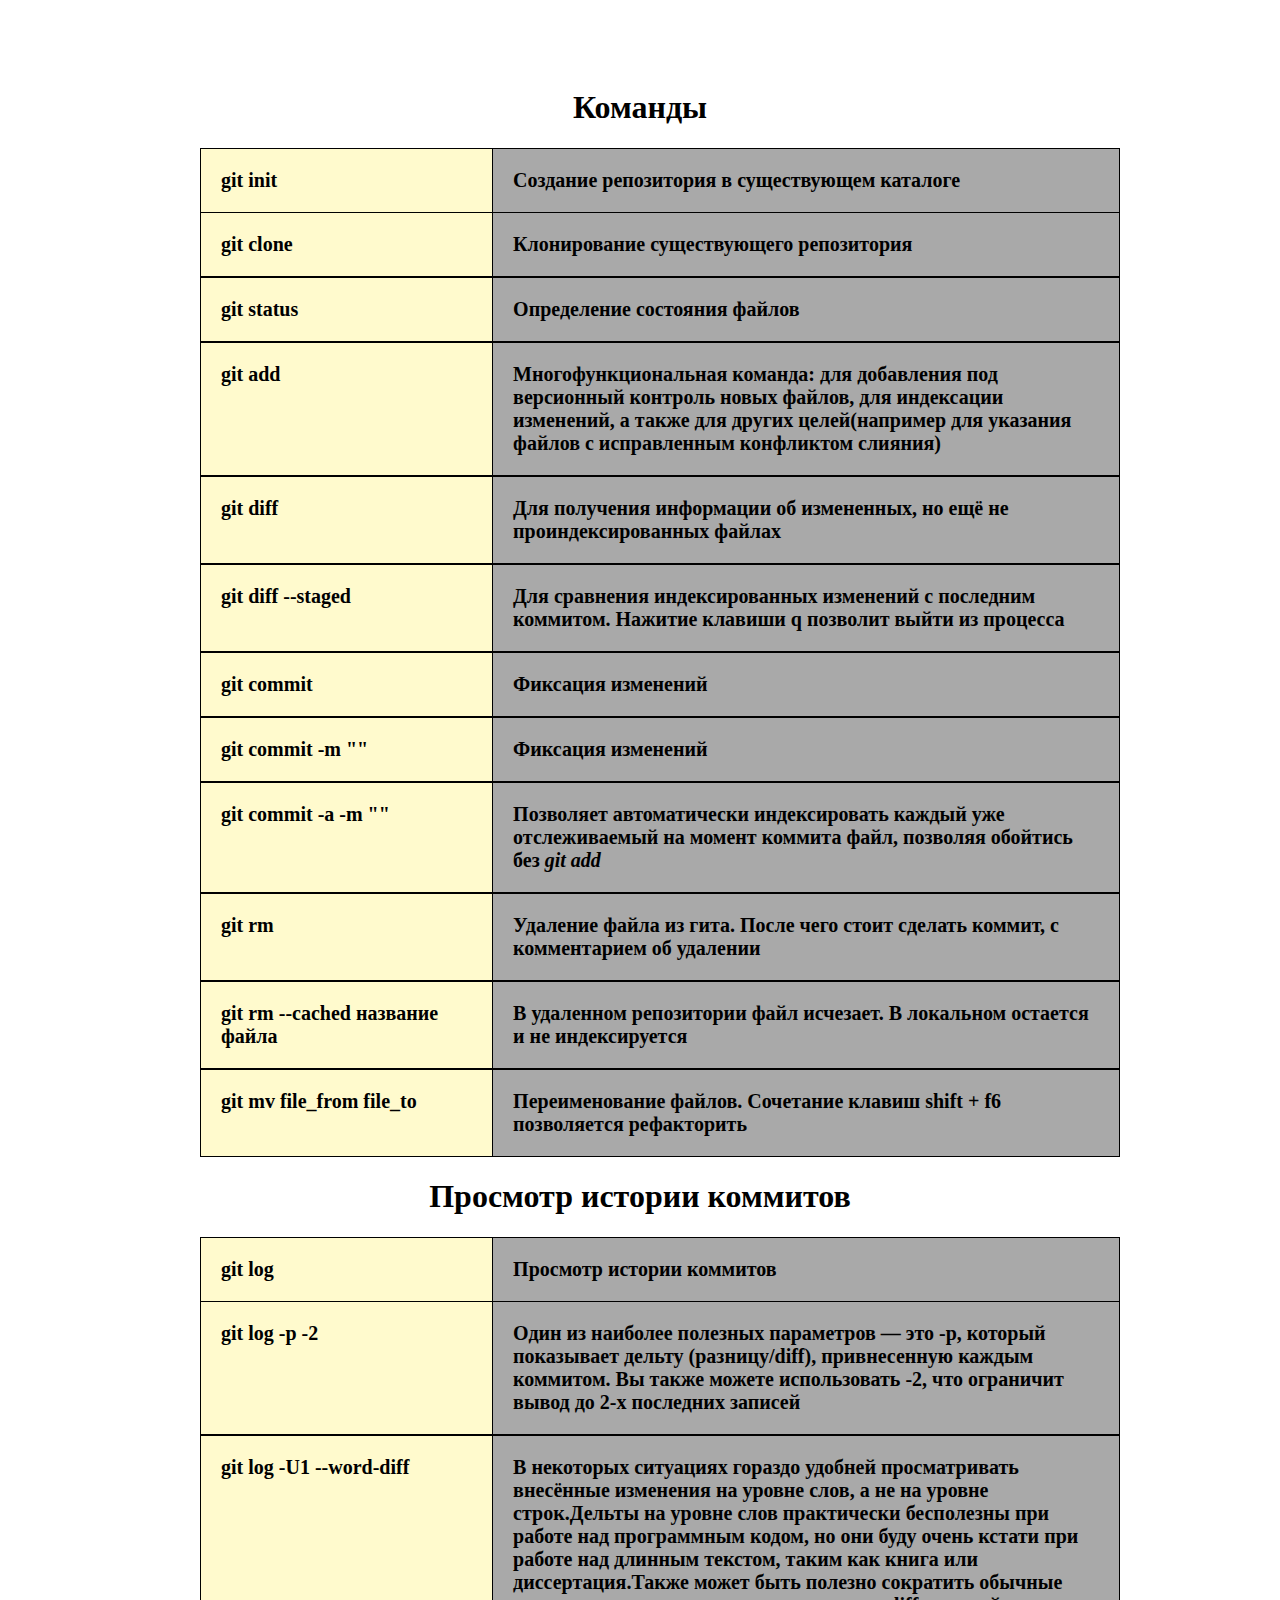
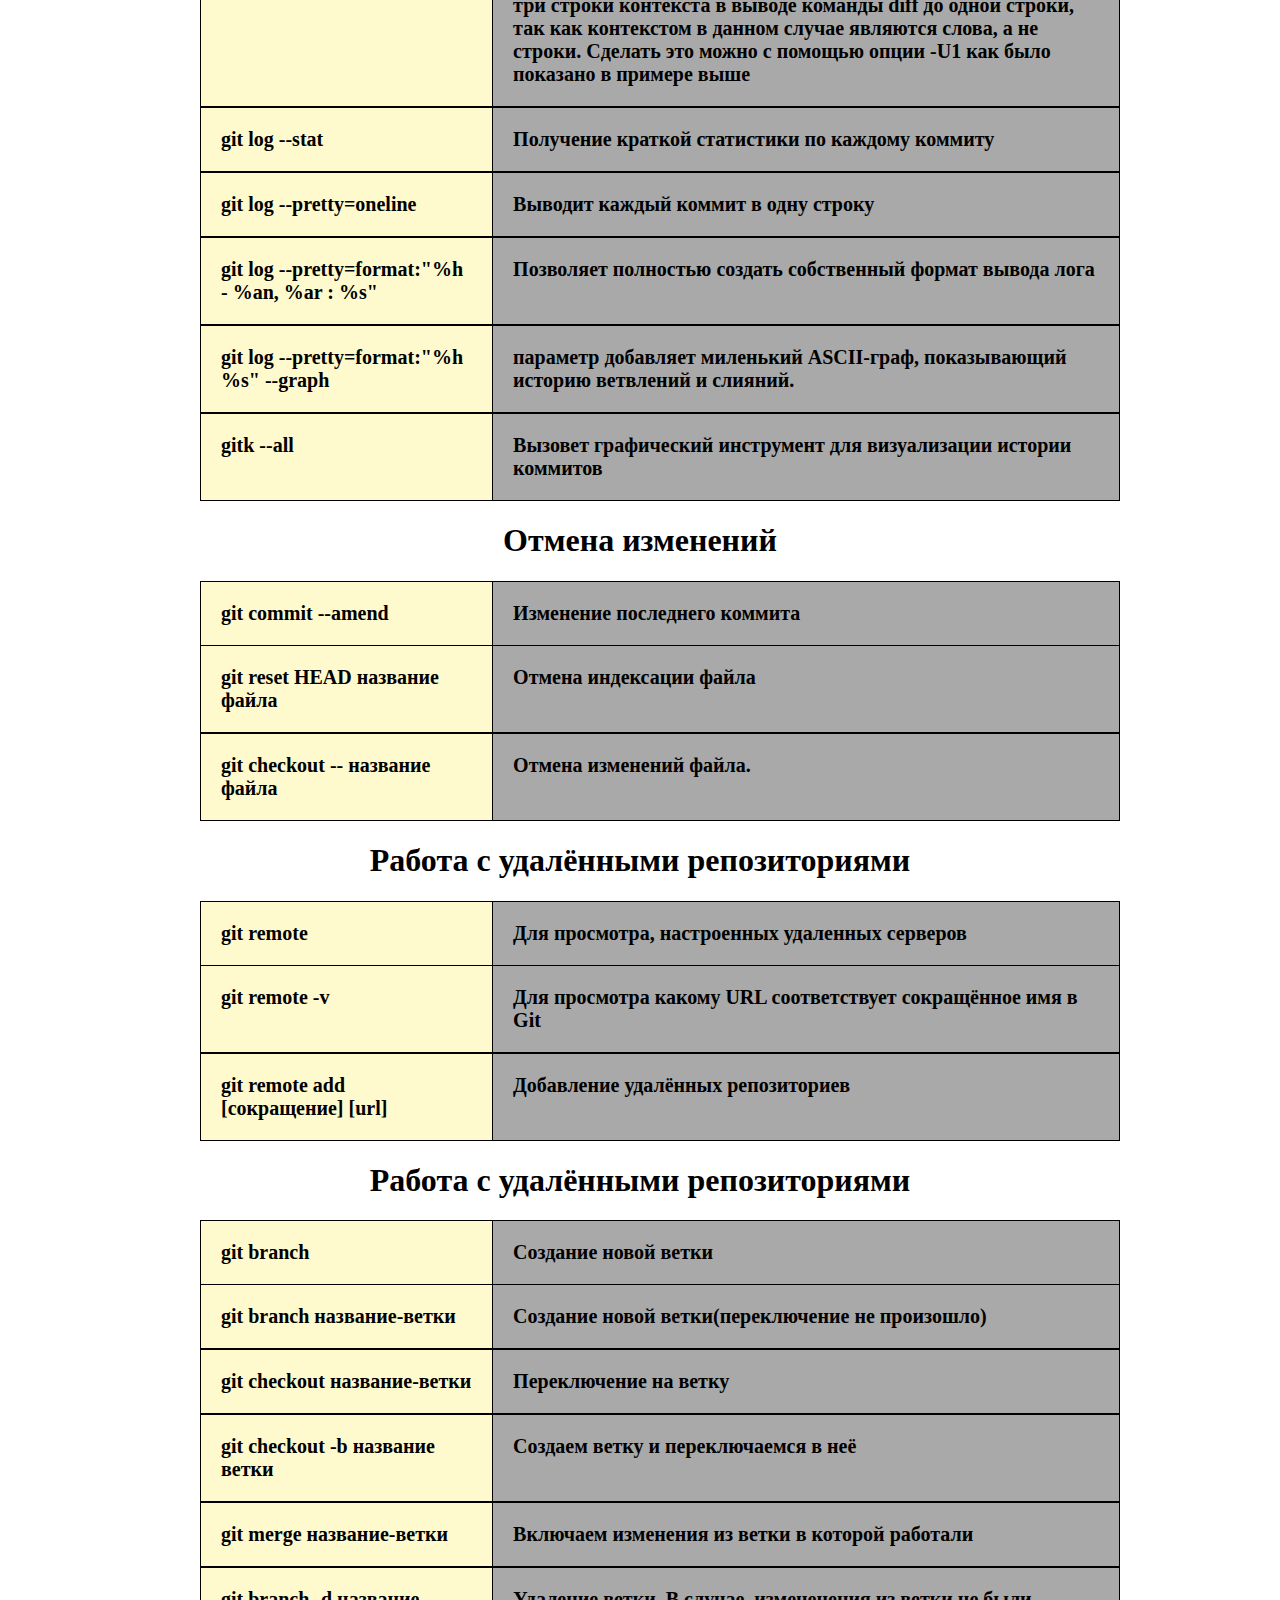
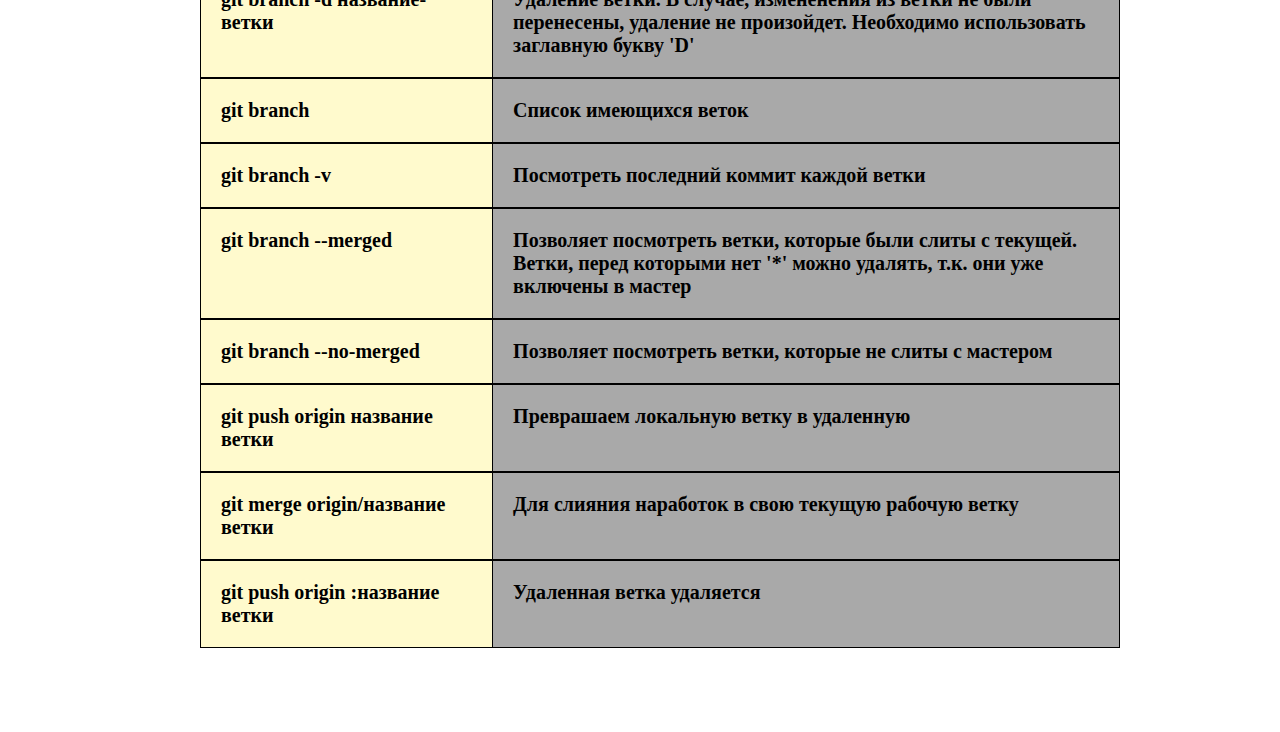
==== index.html @ 86191137 "Первый коммит" ====
<!DOCTYPE html>
<html lang="en">
<head>
	<meta charset="UTF-8">
	<title>Study Git</title>
	<link rel="stylesheet" href="style.css">
	<script src="style.js"></script>
</head>
<body>
<div class="container">
	<h1>Команды</h1>
	<ul class="git-list">
		<li class="git-list__item">
			<span class="git-list__command">git init</span>
			<span class="git-list__description">Создание репозитория в существующем каталоге</span>
		</li>
		<li class="git-list__item">
			<span class="git-list__command">git clone</span>
			<span class="git-list__description">Клонирование существующего репозитория</span>
		</li>
		<li class="git-list__item">
			<span class="git-list__command">git status</span>
			<span class="git-list__description">Определение состояния файлов</span>
		</li>
		<li class="git-list__item">
			<span class="git-list__command">git add</span>
			<span class="git-list__description">Многофункциональная команда: для добавления под версионный контроль новых файлов, для индексации изменений, а также для других целей(например для указания файлов с исправленным конфликтом слияния)</span>
		</li>
		<li class="git-list__item">
			<span class="git-list__command">git diff</span>
			<span class="git-list__description">Для получения информации об измененных, но ещё не проиндексированных файлах</span>
		</li>
		<li class="git-list__item">
			<span class="git-list__command">git diff --staged</span>
			<span class="git-list__description">Для сравнения индексированных изменений с последним коммитом. Нажитие клавиши q позволит выйти из процесса</span>
		</li>
		<li class="git-list__item">
			<span class="git-list__command">git commit</span>
			<span class="git-list__description">Фиксация изменений</span>
		</li>
		<li class="git-list__item">
			<span class="git-list__command">git commit -m ""</span>
			<span class="git-list__description">Фиксация изменений</span>
		</li>
		<li class="git-list__item">
			<span class="git-list__command">git commit -a -m ""</span>
			<span class="git-list__description">Позволяет автоматически индексировать каждый уже отслеживаемый на момент коммита файл, позволяя обойтись без <i>git add</i></span>
		</li>
		<li class="git-list__item">
			<span class="git-list__command">git rm</span>
			<span class="git-list__description">Удаление файла из гита. После чего стоит сделать коммит, с комментарием об удалении</span>
		</li>
		<li class="git-list__item">
			<span class="git-list__command">git rm --cached название файла</span>
			<span class="git-list__description">В удаленном репозитории файл исчезает. В локальном остается и не индексируется</span>
		</li>
		<li class="git-list__item">
			<span class="git-list__command">git mv file_from file_to</span>
			<span class="git-list__description">Переименование файлов. Сочетание клавиш shift + f6 позволяется рефакторить</span>
		</li>
	</ul>
	<h1>Просмотр истории коммитов</h1>
	<ul class="git-list">
		<li class="git-list__item">
			<span class="git-list__command">git log</span>
			<span class="git-list__description">Просмотр истории коммитов</span>
		</li>
		<li class="git-list__item">
			<span class="git-list__command">git log -p -2</span>
			<span class="git-list__description">Один из наиболее полезных параметров — это -p, который показывает дельту (разницу/diff), привнесенную каждым коммитом. Вы также можете использовать -2, что ограничит вывод до 2-х последних записей</span>
		</li>
		<li class="git-list__item">
			<span class="git-list__command">git log -U1 --word-diff</span>
			<span class="git-list__description">В некоторых ситуациях гораздо удобней просматривать внесённые изменения на уровне слов, а не на уровне строк.Дельты на уровне слов практически бесполезны при работе над программным кодом, но они буду очень кстати при работе над длинным текстом, таким как книга или диссертация.Также может быть полезно сократить обычные три строки контекста в выводе команды diff до одной строки, так как контекстом в данном случае являются слова, а не строки. Сделать это можно с помощью опции -U1 как было показано в примере выше</span>
		</li>
		<li class="git-list__item">
			<span class="git-list__command">git log --stat</span>
			<span class="git-list__description">Получение краткой статистики по каждому коммиту</span>
		</li>
		<li class="git-list__item">
			<span class="git-list__command">git log --pretty=oneline</span>
			<span class="git-list__description">Выводит каждый коммит в одну строку</span>
		</li>
		<li class="git-list__item">
			<span class="git-list__command">git log --pretty=format:"%h - %an, %ar : %s"</span>
			<span class="git-list__description">Позволяет полностью создать собственный формат вывода лога</span>
		</li>
		<li class="git-list__item">
			<span class="git-list__command">git log --pretty=format:"%h %s" --graph</span>
			<span class="git-list__description">параметр добавляет миленький ASCII-граф, показывающий историю ветвлений и слияний.</span>
		</li>
		<li class="git-list__item">
			<span class="git-list__command">gitk --all</span>
			<span class="git-list__description">Вызовет графический инструмент для визуализации истории коммитов</span>
		</li>
	</ul>
	<h1>Отмена изменений</h1>
	<ul class="git-list">
		<li class="git-list__item">
			<span class="git-list__command">git commit --amend</span>
			<span class="git-list__description">Изменение последнего коммита</span>
		</li>
		<li class="git-list__item">
			<span class="git-list__command">git reset HEAD название файла</span>
			<span class="git-list__description">Отмена индексации файла</span>
		</li>
		<li class="git-list__item">
			<span class="git-list__command">git checkout -- название файла</span>
			<span class="git-list__description">Отмена изменений файла.</span>
		</li>
	</ul>
	<h1>Работа с удалёнными репозиториями</h1>
	<ul class="git-list">
		<li class="git-list__item">
			<span class="git-list__command">git remote</span>
			<span class="git-list__description">Для просмотра, настроенных удаленных серверов</span>
		</li>
		<li class="git-list__item">
			<span class="git-list__command">git remote -v</span>
			<span class="git-list__description">Для просмотра какому URL соответствует сокращённое имя в Git</span>
		</li>
		<li class="git-list__item">
			<span class="git-list__command">git remote add [сокращение] [url]</span>
			<span class="git-list__description">Добавление удалённых репозиториев</span>
		</li>
	</ul>
	<h1>Работа с удалёнными репозиториями</h1>
	<ul class="git-list">
		<li class="git-list__item">
			<span class="git-list__command">git branch</span>
			<span class="git-list__description">Создание новой ветки</span>
		</li>
		<li class="git-list__item">
			<span class="git-list__command">git branch название-ветки</span>
			<span class="git-list__description">Создание новой ветки(переключение не произошло)</span>
		</li>
		<li class="git-list__item">
			<span class="git-list__command">git checkout название-ветки</span>
			<span class="git-list__description">Переключение на ветку</span>
		</li>
		<li class="git-list__item">
			<span class="git-list__command">git checkout -b название ветки</span>
			<span class="git-list__description">Создаем ветку и переключаемся в неё</span>
		</li>
		<li class="git-list__item">
			<span class="git-list__command">git merge название-ветки</span>
			<span class="git-list__description">Включаем изменения из ветки в которой работали</span>
		</li>
		<li class="git-list__item">
			<span class="git-list__command">git branch -d название-ветки</span>
			<span class="git-list__description">Удаление ветки. В случае, измененения из ветки не были перенесены, удаление не произойдет. Необходимо использовать заглавную букву 'D'</span>
		</li>
		<li class="git-list__item">
			<span class="git-list__command">git branch</span>
			<span class="git-list__description">Список имеющихся веток</span>
		</li>
		<li class="git-list__item">
			<span class="git-list__command">git branch -v</span>
			<span class="git-list__description">Посмотреть последний коммит каждой ветки</span>
		</li>
		<li class="git-list__item">
			<span class="git-list__command">git branch --merged</span>
			<span class="git-list__description">Позволяет посмотреть ветки, которые были слиты с текущей. Ветки, перед которыми нет '*' можно удалять, т.к. они уже включены в мастер</span>
		</li>
		<li class="git-list__item">
			<span class="git-list__command">git branch --no-merged</span>
			<span class="git-list__description">Позволяет посмотреть ветки, которые не слиты с мастером</span>
		</li>
		<li class="git-list__item">
			<span class="git-list__command">git push origin название ветки</span>
			<span class="git-list__description">Преврашаем локальную ветку в удаленную</span>
		</li>
		<li class="git-list__item">
			<span class="git-list__command">git merge origin/название ветки</span>
			<span class="git-list__description">Для слияния наработок в свою текущую рабочую ветку</span>
		</li>
		<li class="git-list__item">
			<span class="git-list__command">git push origin :название ветки</span>
			<span class="git-list__description">Удаленная ветка удаляется</span>
		</li>
	</ul>
</div>

</body>
</html>
---- style.css ----
body {
	padding: 60px;
	z-index: 111;
	opacity: 1;
}
.container {
	max-width: 960px;
	margin-left: auto;
	margin-right: auto;
}
h1 {
	text-align: center;
}
.git-list {
	list-style: none;
}

.git-list__item {
	display: flex;
	border: 1px solid #000;
	border-bottom: none;
}
.git-list__item + .git-list__item {
	border: 1px solid #000;
}
.git-list__item span {
	padding: 20px;
	font-size: 20px;
	font-weight: bold;
}
.git-list__command{
	flex-basis: 30%;
	background-color: lemonchiffon;
	border-right: 1px solid black;
}
.git-list__description {
	background-color: darkgray;
	flex-basis: 70%;
}
.task__list {
	display: flex;
}

.task__item {
	font-size: 20px;
}
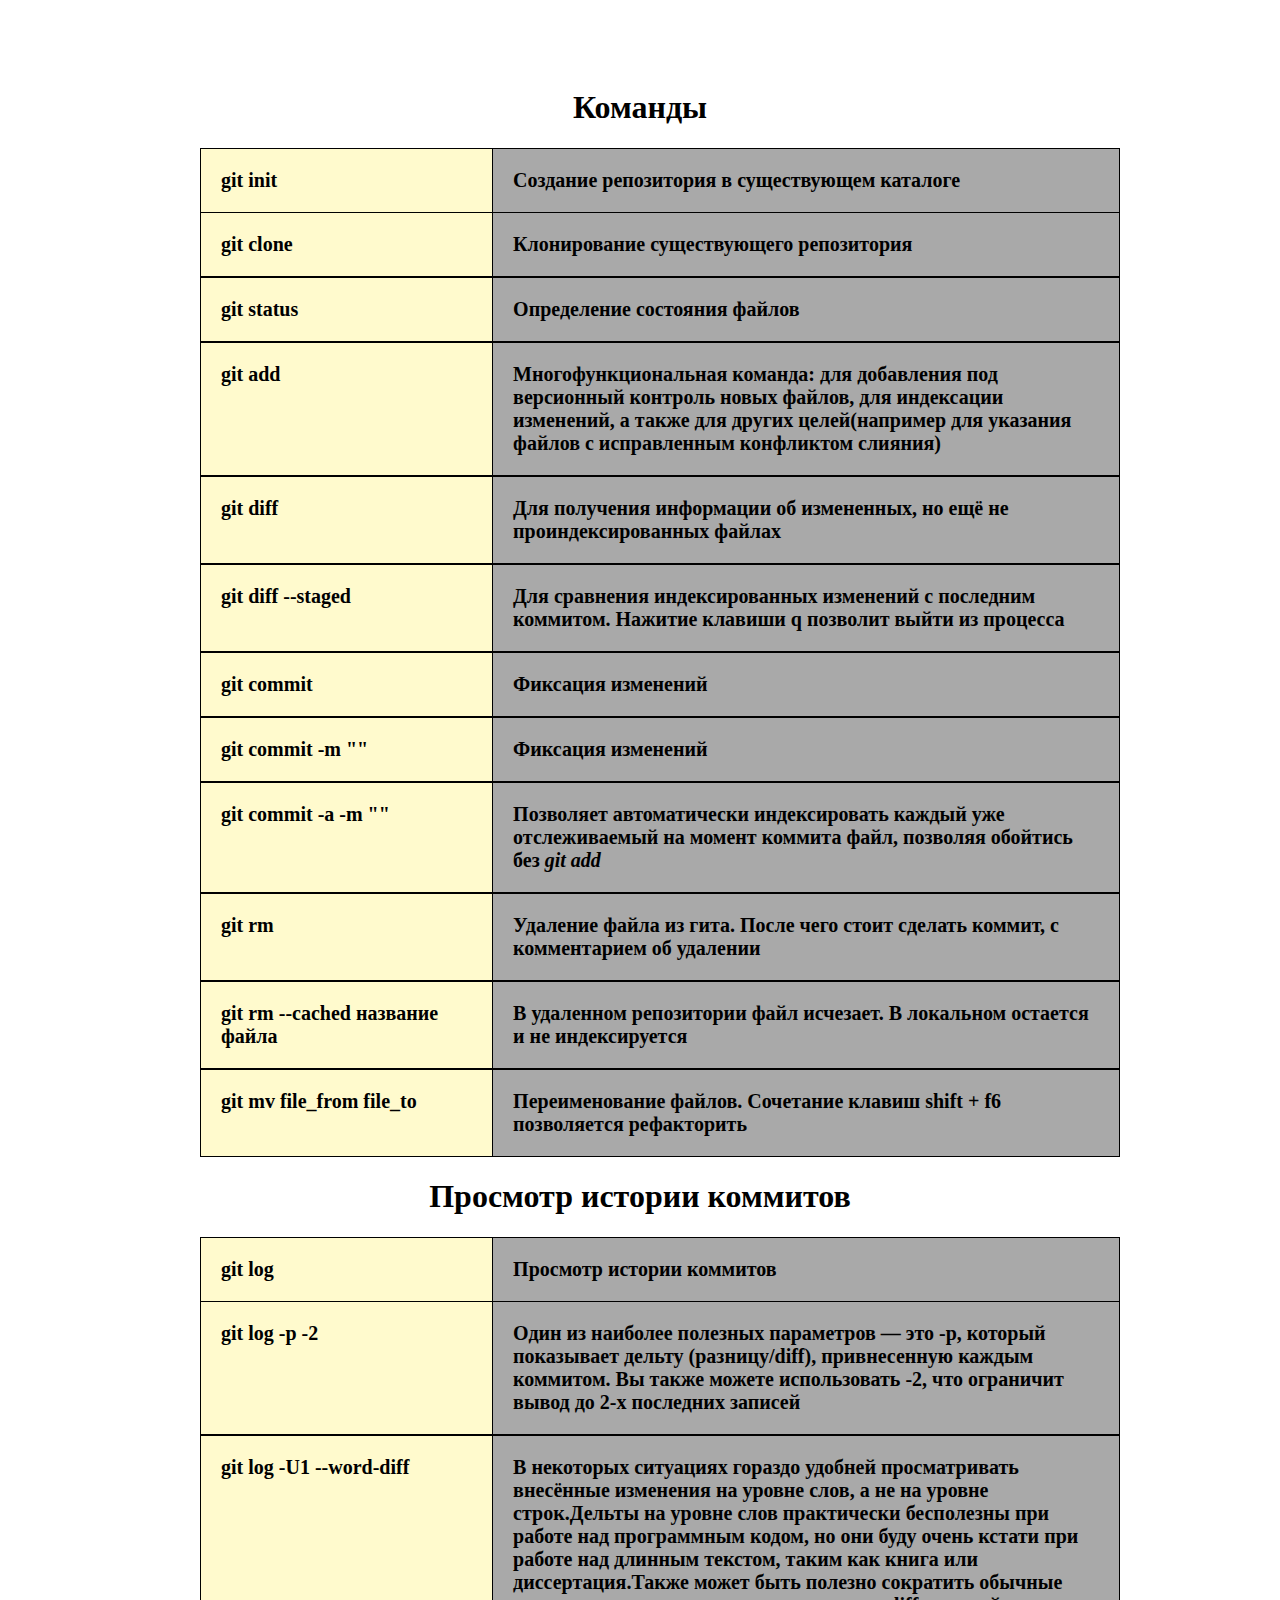
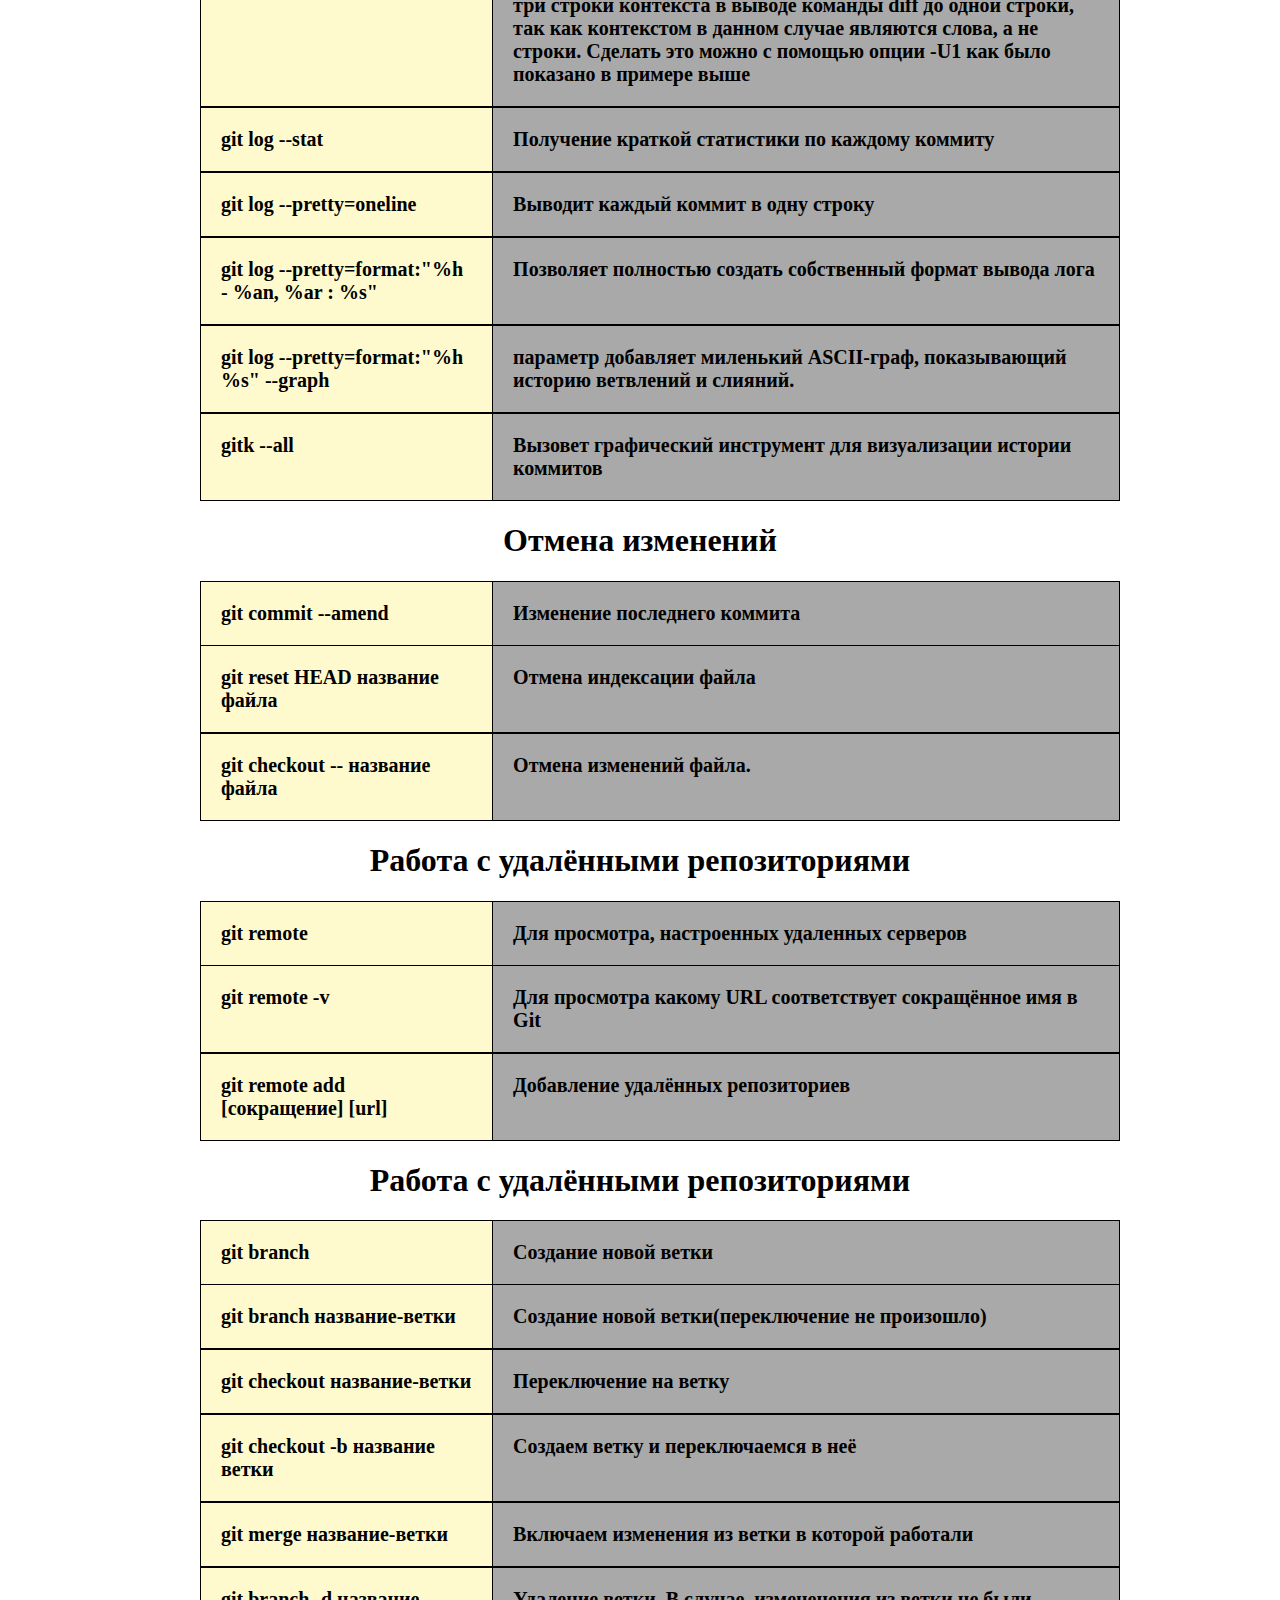
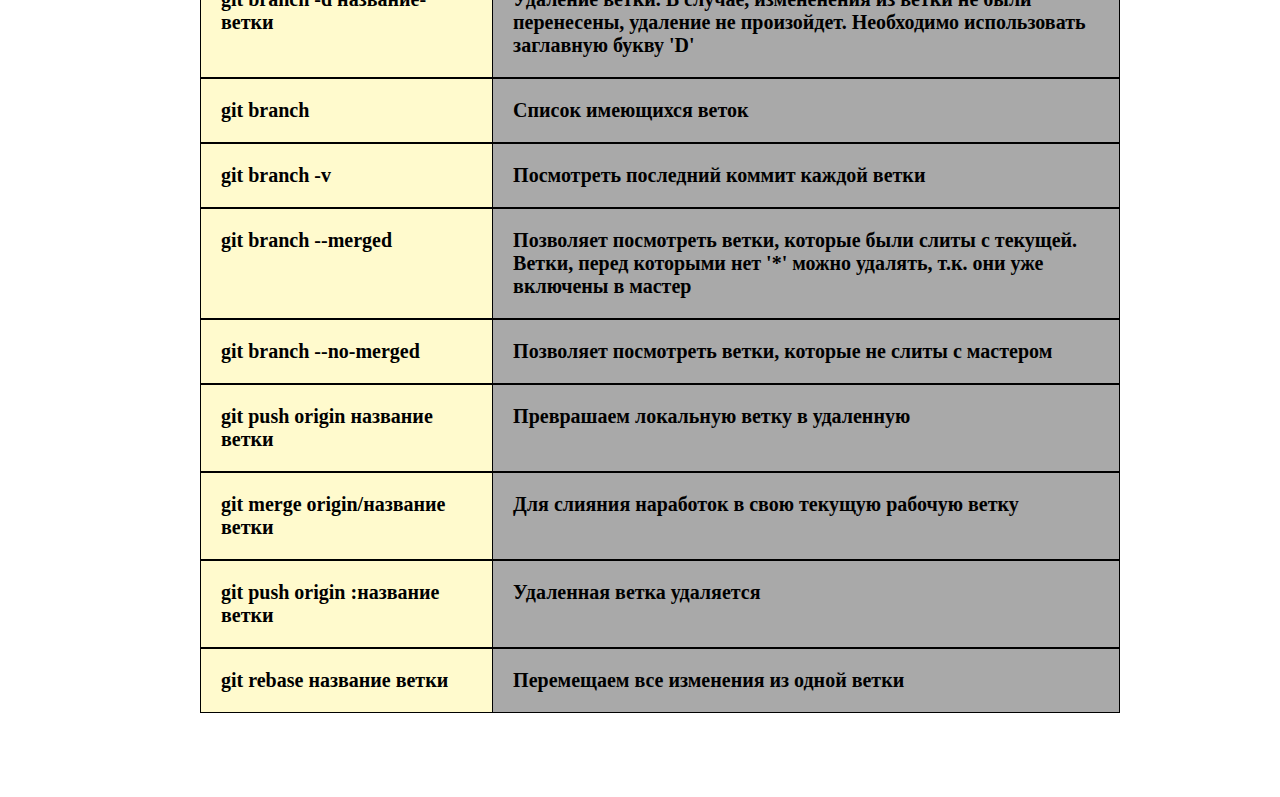
==== commit 81e07ac7: "Добавил про rebase" ====
--- a/index.html
+++ b/index.html
@@ -178,6 +178,10 @@
 			<span class="git-list__command">git push origin :название ветки</span>
 			<span class="git-list__description">Удаленная ветка удаляется</span>
 		</li>
+		<li class="git-list__item">
+			<span class="git-list__command">git rebase название ветки</span>
+			<span class="git-list__description">Перемещаем все изменения из одной ветки</span>
+		</li>
 	</ul>
 </div>
 
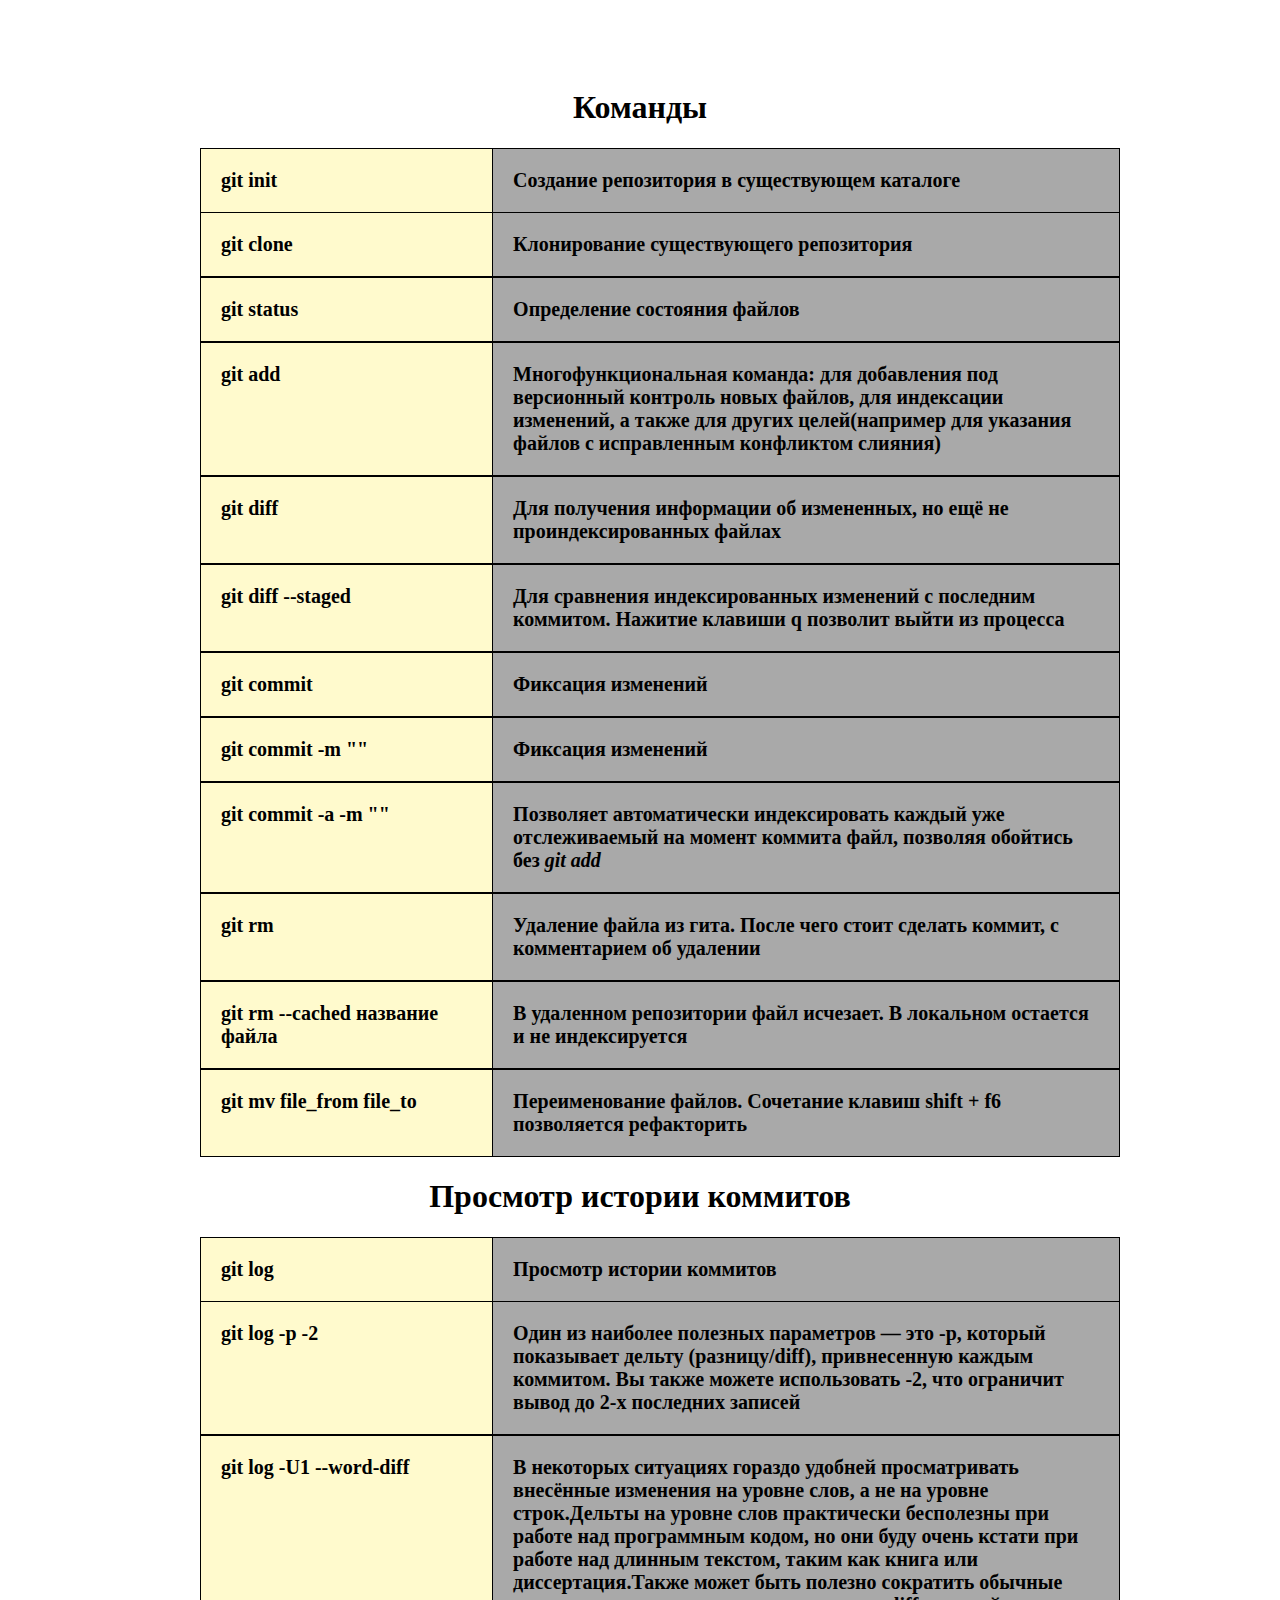
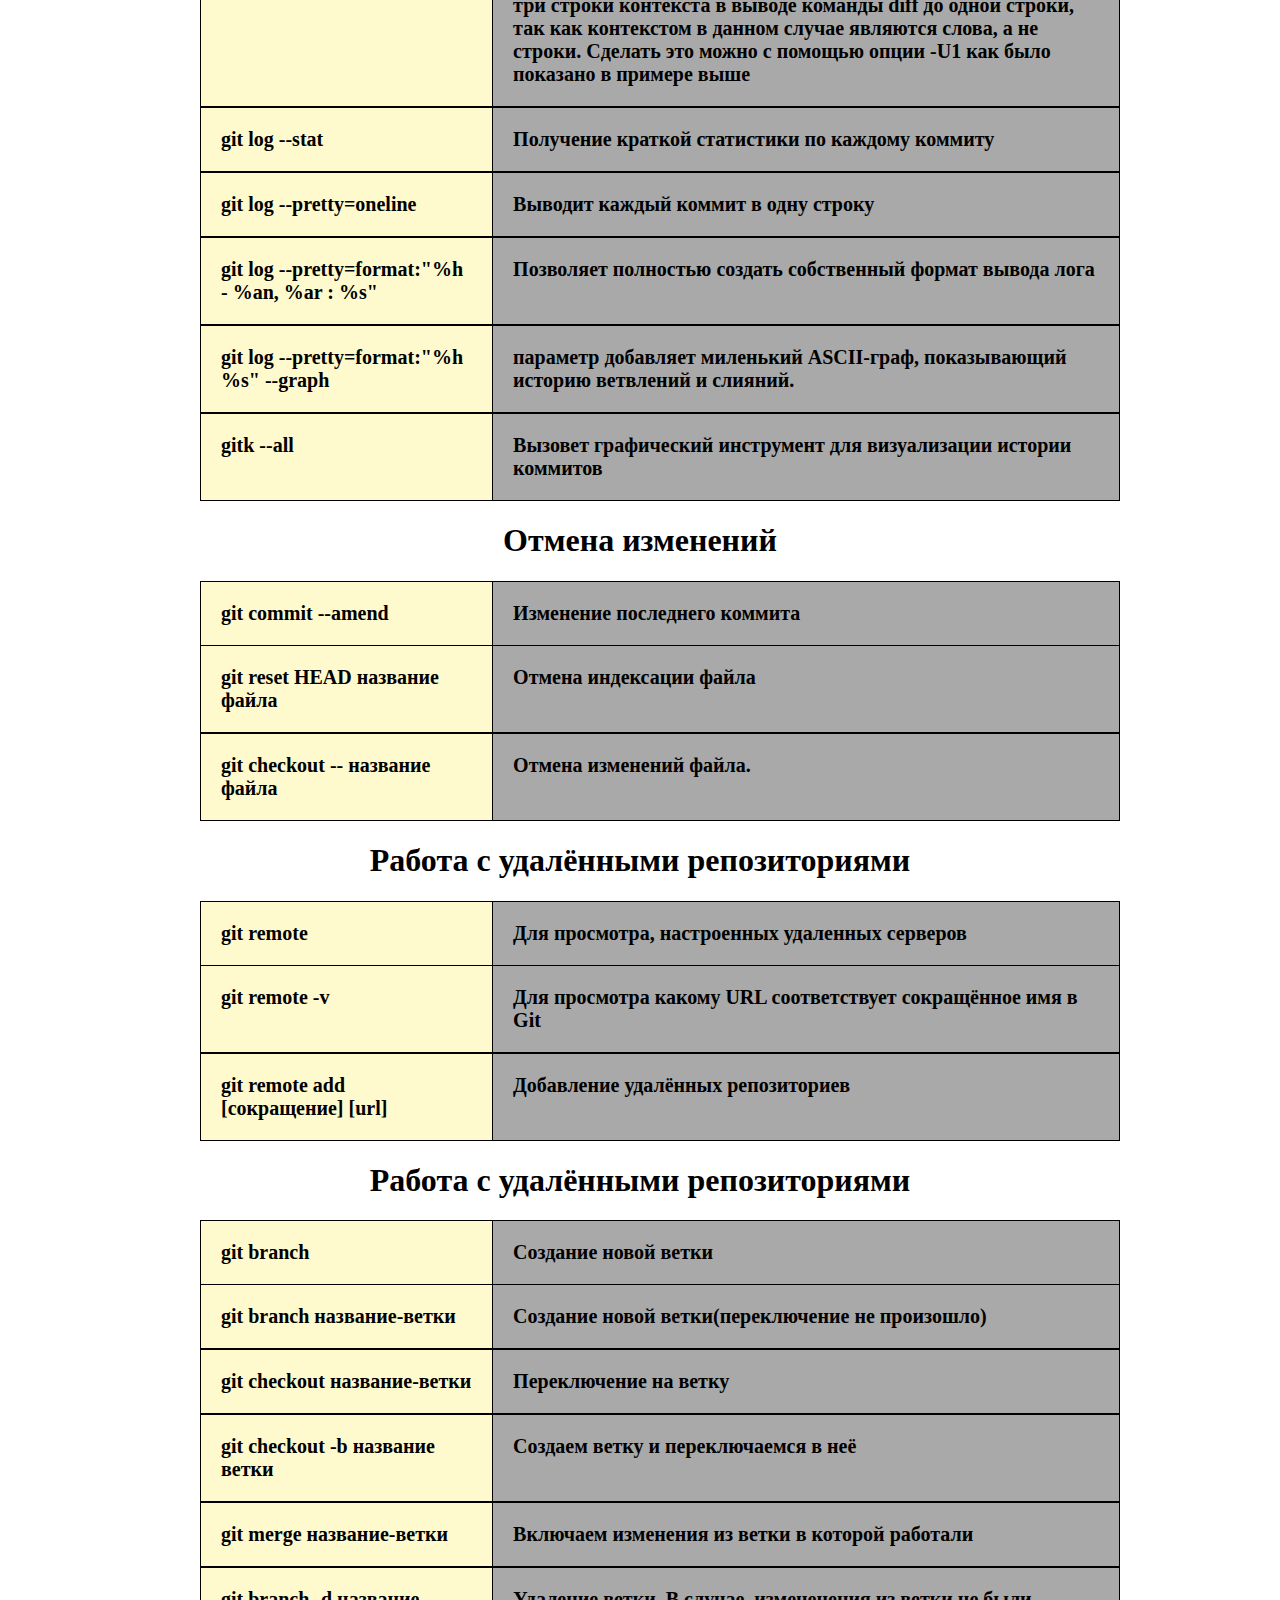
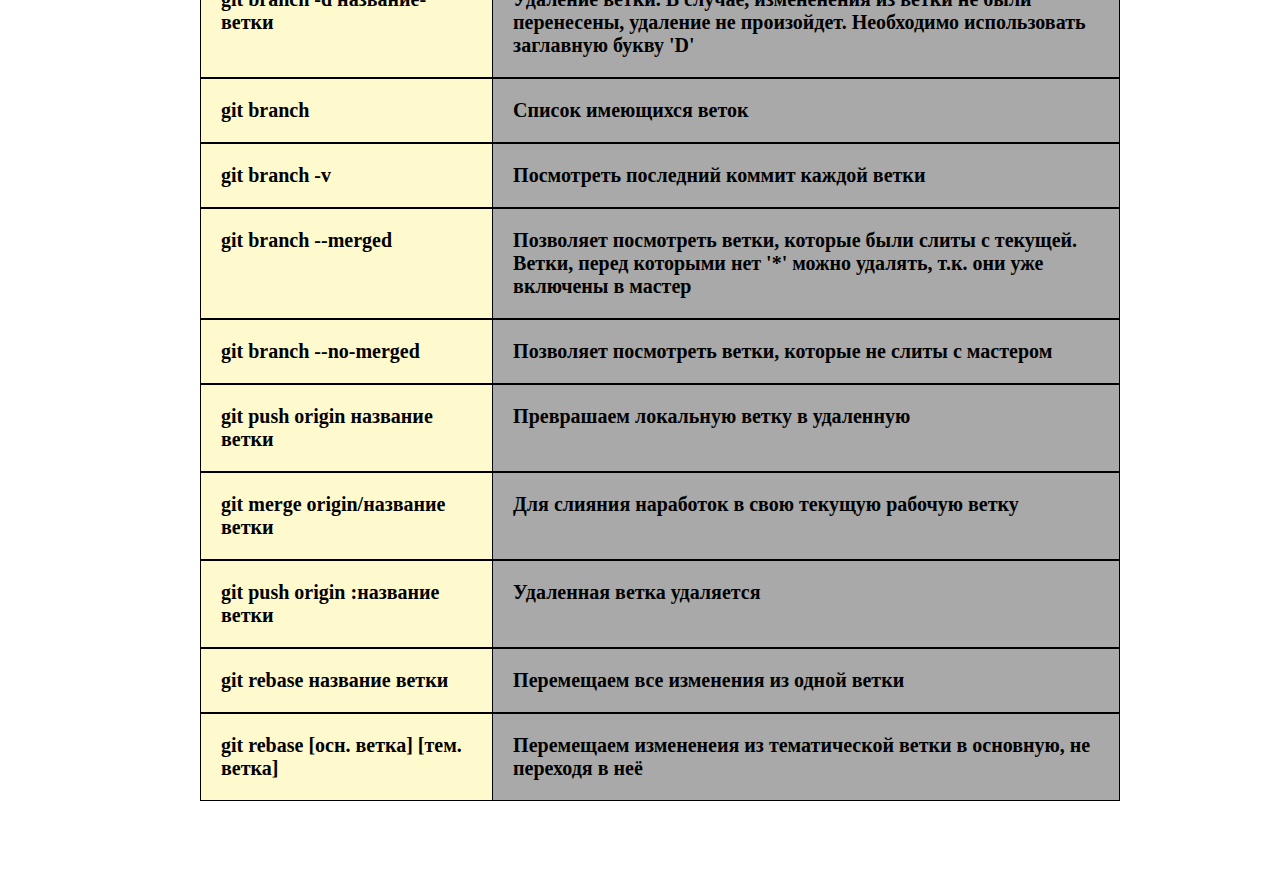
==== commit 8b787ec8: "git rebase [осн. ветка] [тем. ветка]" ====
--- a/index.html
+++ b/index.html
@@ -182,6 +182,10 @@
 			<span class="git-list__command">git rebase название ветки</span>
 			<span class="git-list__description">Перемещаем все изменения из одной ветки</span>
 		</li>
+		<li class="git-list__item">
+			<span class="git-list__command">git rebase [осн. ветка] [тем. ветка]</span>
+			<span class="git-list__description">Перемещаем измененеия из тематической ветки в основную, не переходя в неё</span>
+		</li>
 	</ul>
 </div>
 
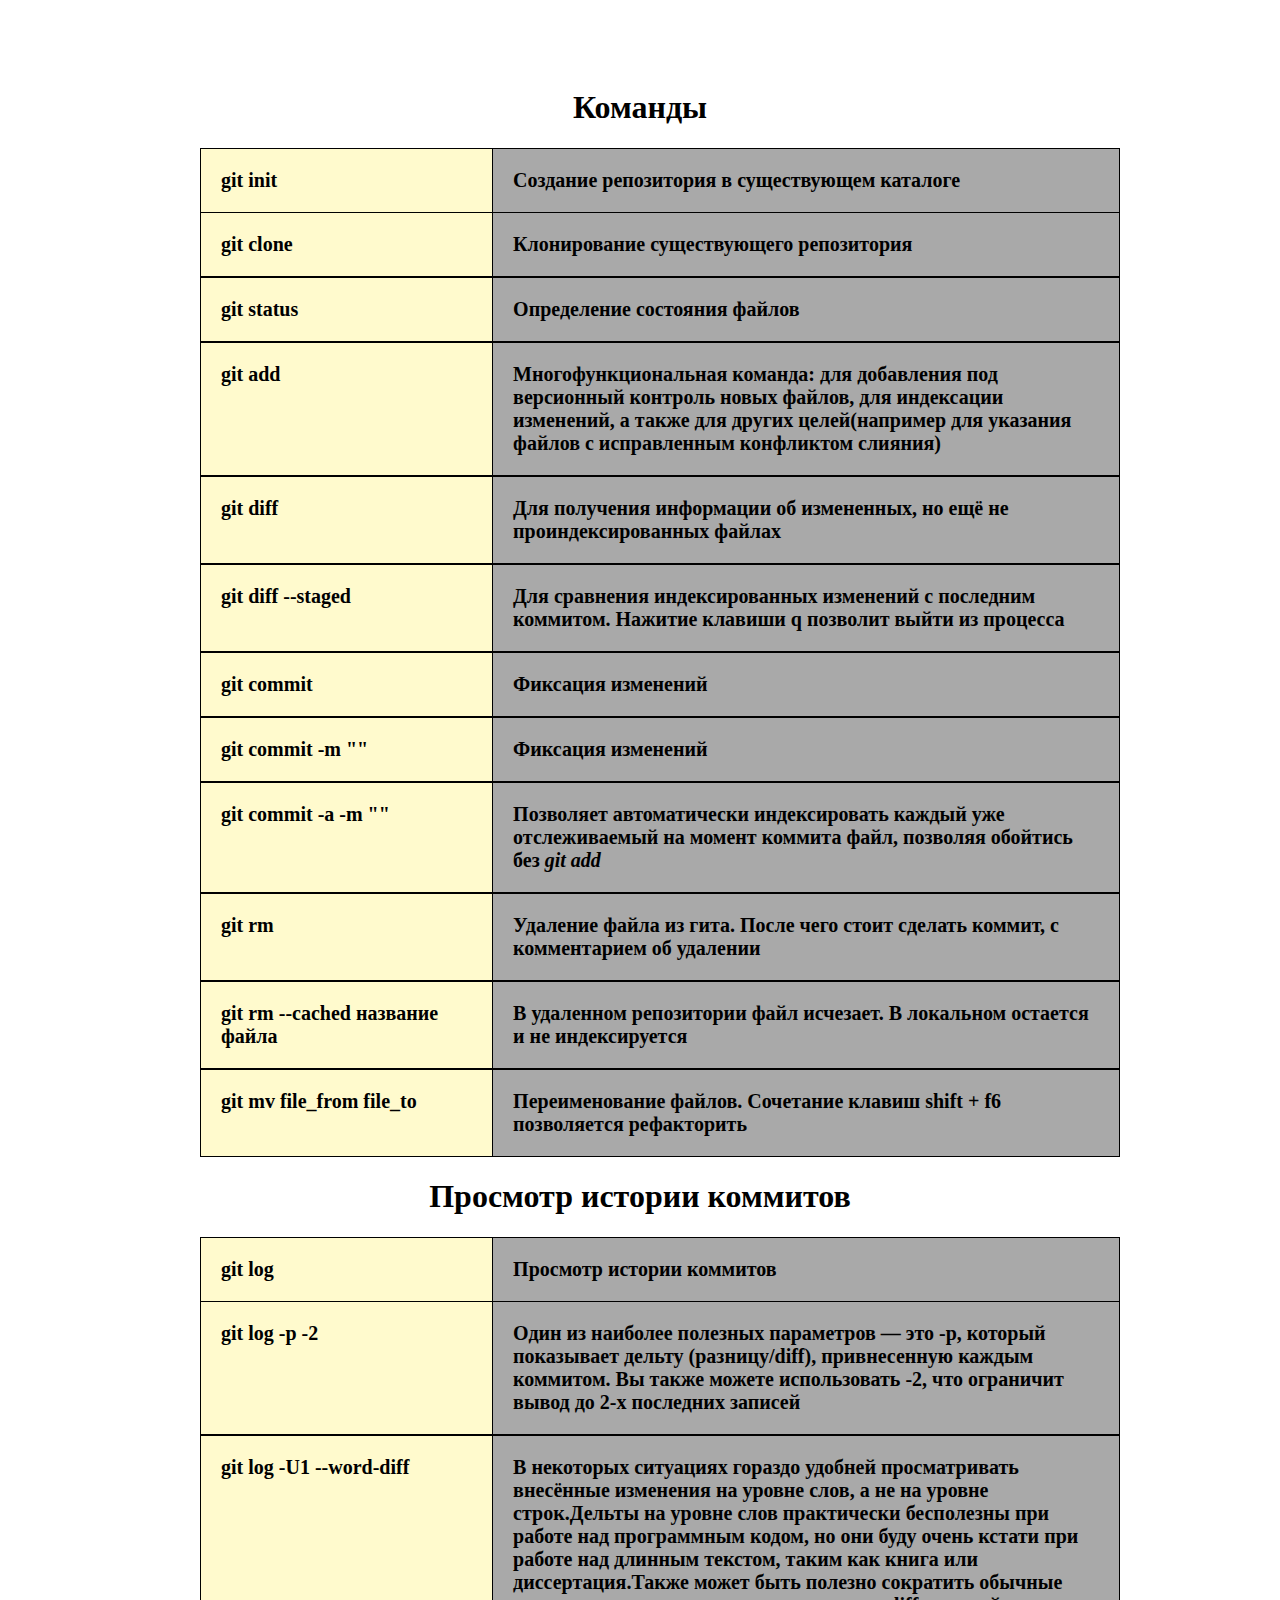
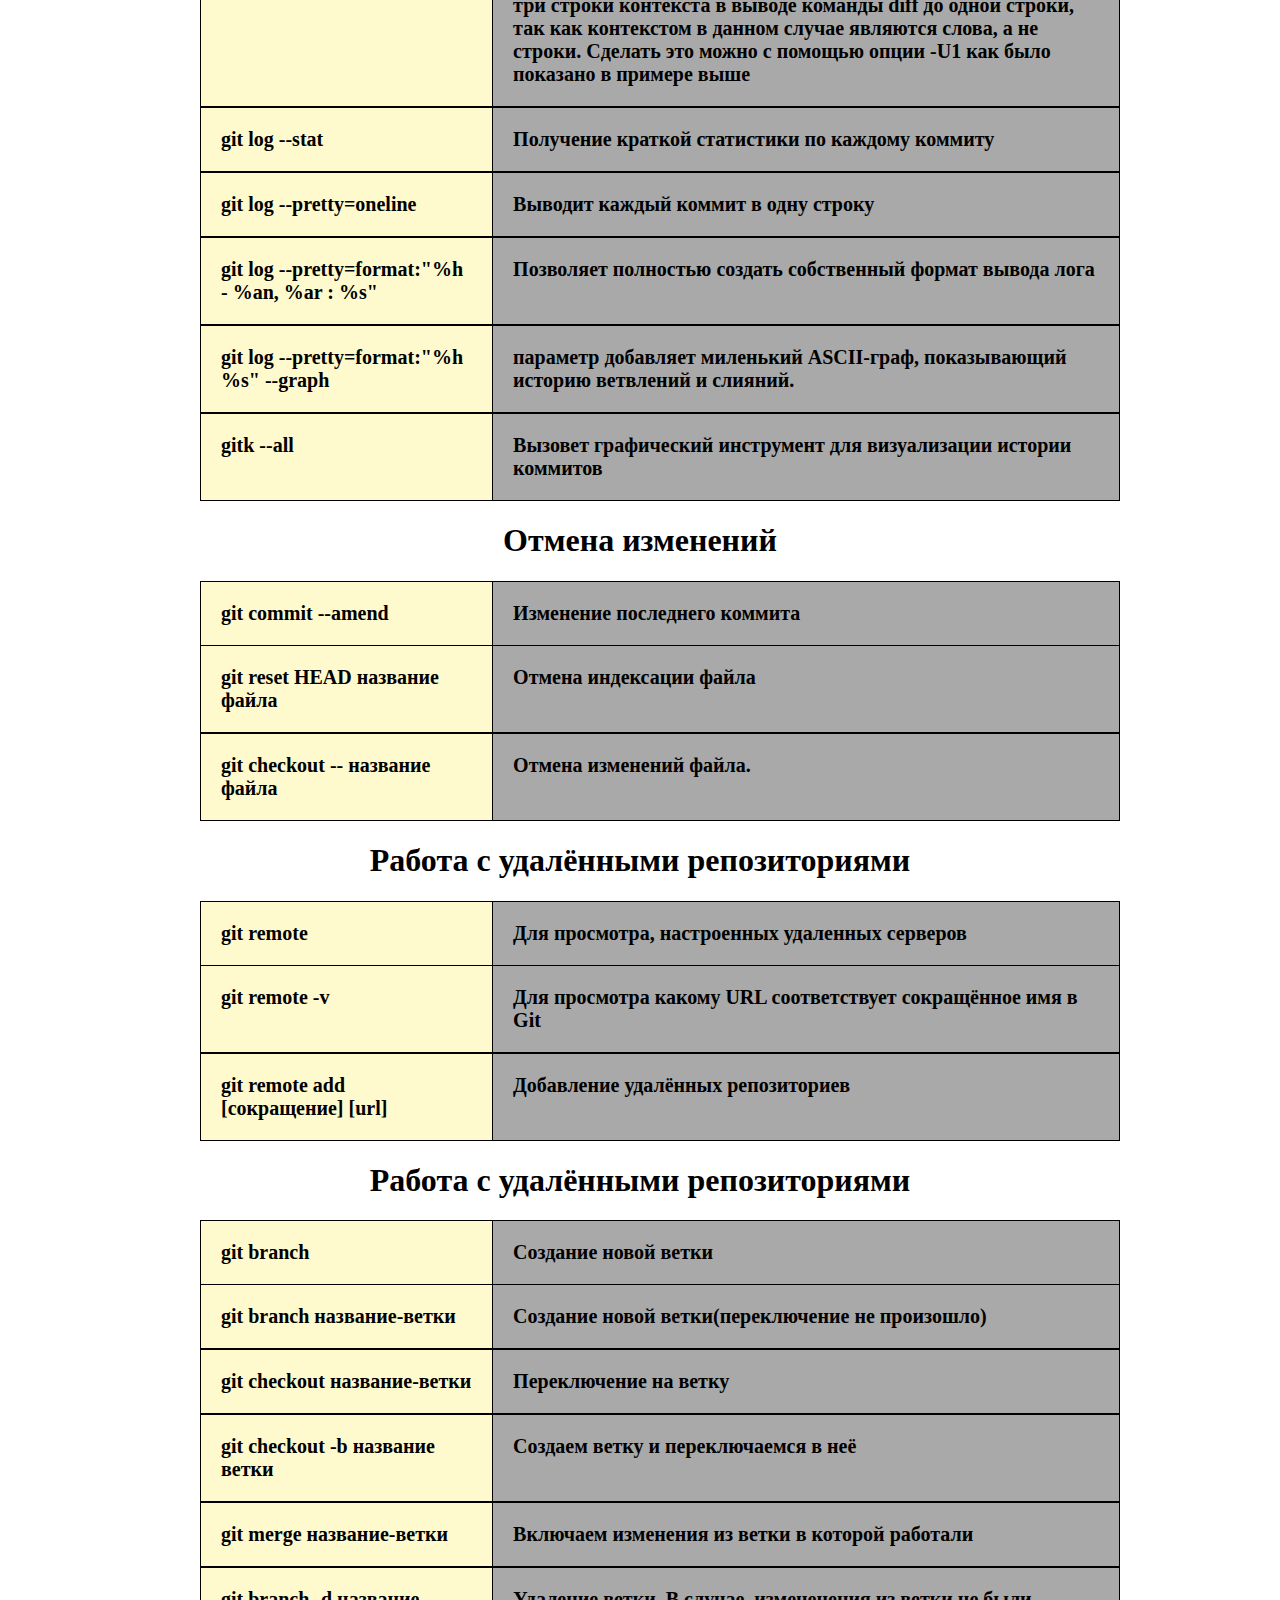
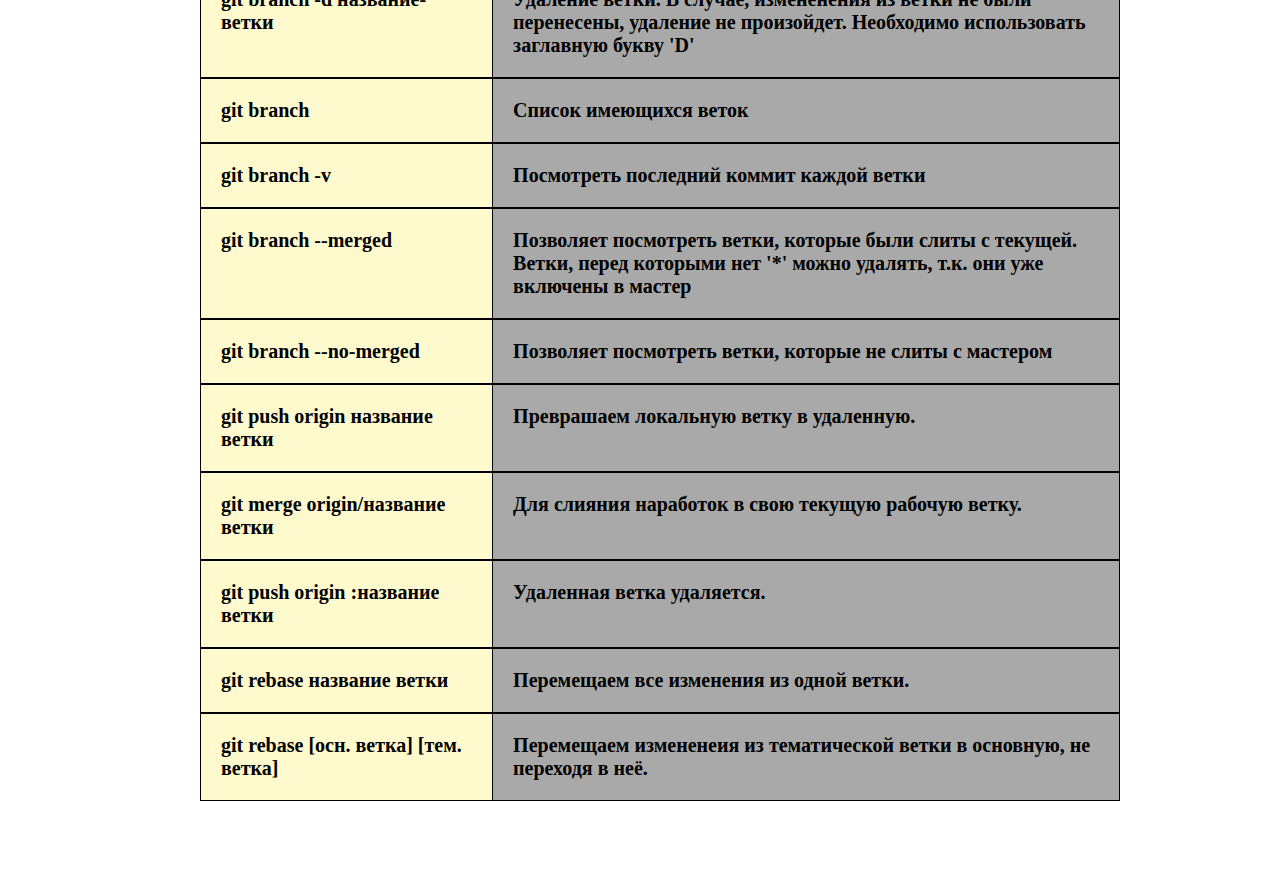
==== commit 8c77b15e: "Расставил знаки препинания" ====
--- a/index.html
+++ b/index.html
@@ -168,23 +168,23 @@
 		</li>
 		<li class="git-list__item">
 			<span class="git-list__command">git push origin название ветки</span>
-			<span class="git-list__description">Преврашаем локальную ветку в удаленную</span>
+			<span class="git-list__description">Преврашаем локальную ветку в удаленную.</span>
 		</li>
 		<li class="git-list__item">
 			<span class="git-list__command">git merge origin/название ветки</span>
-			<span class="git-list__description">Для слияния наработок в свою текущую рабочую ветку</span>
+			<span class="git-list__description">Для слияния наработок в свою текущую рабочую ветку.</span>
 		</li>
 		<li class="git-list__item">
 			<span class="git-list__command">git push origin :название ветки</span>
-			<span class="git-list__description">Удаленная ветка удаляется</span>
+			<span class="git-list__description">Удаленная ветка удаляется.</span>
 		</li>
 		<li class="git-list__item">
 			<span class="git-list__command">git rebase название ветки</span>
-			<span class="git-list__description">Перемещаем все изменения из одной ветки</span>
+			<span class="git-list__description">Перемещаем все изменения из одной ветки.</span>
 		</li>
 		<li class="git-list__item">
 			<span class="git-list__command">git rebase [осн. ветка] [тем. ветка]</span>
-			<span class="git-list__description">Перемещаем измененеия из тематической ветки в основную, не переходя в неё</span>
+			<span class="git-list__description">Перемещаем измененеия из тематической ветки в основную, не переходя в неё.</span>
 		</li>
 	</ul>
 </div>
